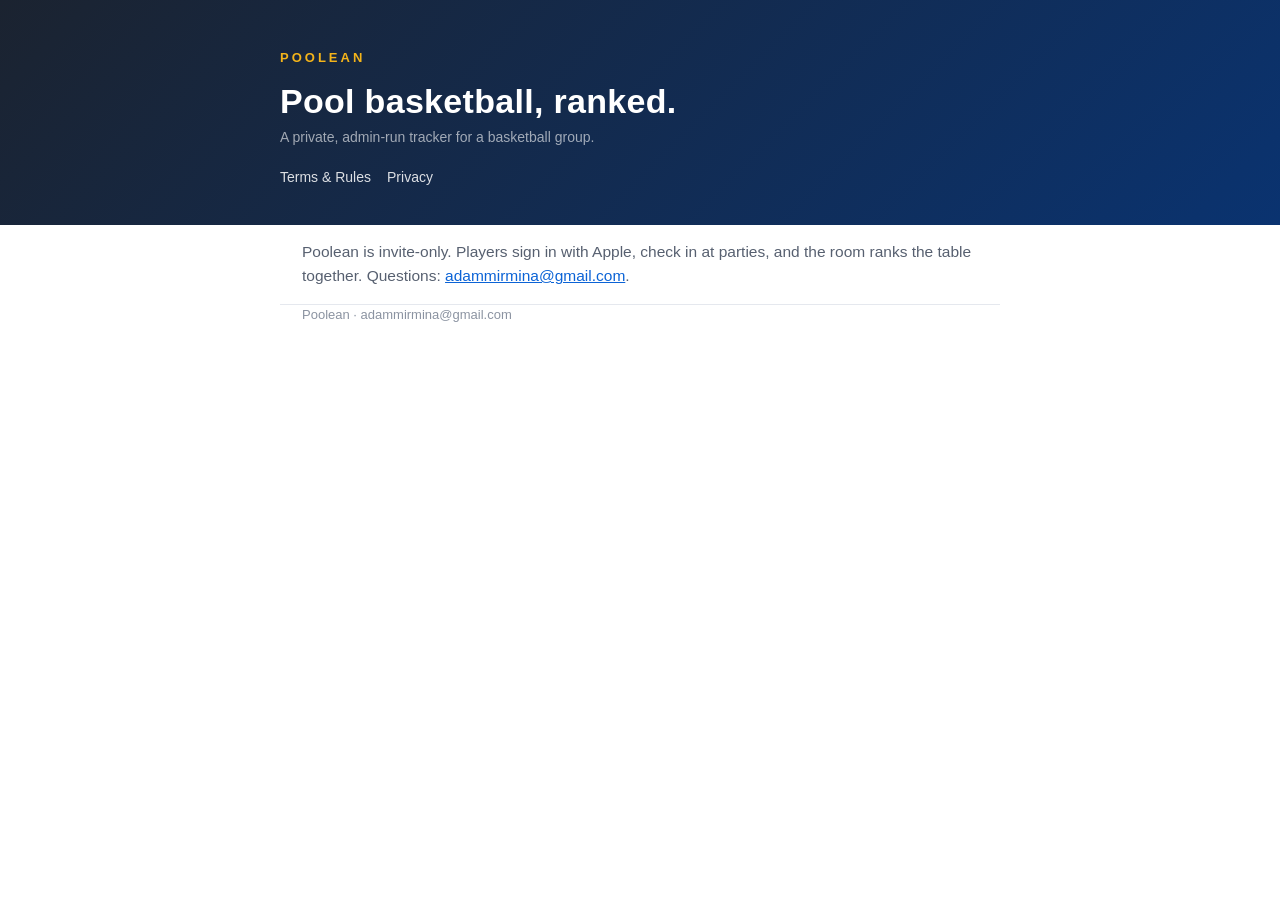
==== index.html @ 835ed88e "Poolean legal pages (privacy + terms)" ====
<!DOCTYPE html>
<html lang="en">
<head>
<meta charset="utf-8">
<meta name="viewport" content="width=device-width, initial-scale=1">
<title>Poolean</title>
<link rel="stylesheet" href="style.css">
</head>
<body>
<header>
  <div class="wrap">
    <div class="brand">POOLEAN</div>
    <h1>Pool basketball, ranked.</h1>
    <p>A private, admin-run tracker for a basketball group.</p>
    <nav><a href="terms.html">Terms &amp; Rules</a><a href="privacy.html">Privacy</a></nav>
  </div>
</header>
<main class="wrap">
  <p>Poolean is invite-only. Players sign in with Apple, check in at parties, and the room ranks the table together. Questions: <a href="mailto:adammirmina@gmail.com">adammirmina@gmail.com</a>.</p>
</main>
<footer class="wrap">Poolean · adammirmina@gmail.com</footer>
</body>
</html>
---- style.css ----
:root { --ink:#15191F; --ink2:#576070; --ink3:#8B93A1; --blue:#0B63D6; --gold:#F4B41A; --bg:#0A3370; --line:#E5E8EE; }
* { box-sizing:border-box; }
body { margin:0; font-family:-apple-system,BlinkMacSystemFont,"Segoe UI",Roboto,Helvetica,Arial,sans-serif; color:var(--ink); background:#fff; line-height:1.55; }
header { background:linear-gradient(135deg,#1B2330,#0A3370); color:#fff; padding:48px 22px 36px; }
.wrap { max-width:720px; margin:0 auto; padding:0 22px; }
header .wrap { padding:0; }
.brand { font-size:13px; letter-spacing:3px; color:var(--gold); font-weight:700; }
h1 { font-size:34px; line-height:1.15; margin:14px 0 6px; letter-spacing:0.3px; }
header p { color:rgba(255,255,255,0.6); margin:0; font-size:14px; }
main { padding:34px 0 60px; }
h2 { font-size:17px; margin:30px 0 6px; }
p, li { color:var(--ink2); font-size:15.5px; }
a { color:var(--blue); }
ul { padding-left:20px; }
.updated { color:var(--ink3); font-size:13px; margin-top:4px; }
nav { margin-top:18px; font-size:14px; }
nav a { color:rgba(255,255,255,0.85); margin-right:16px; text-decoration:none; }
footer { border-top:1px solid var(--line); padding:24px 0; color:var(--ink3); font-size:13px; }
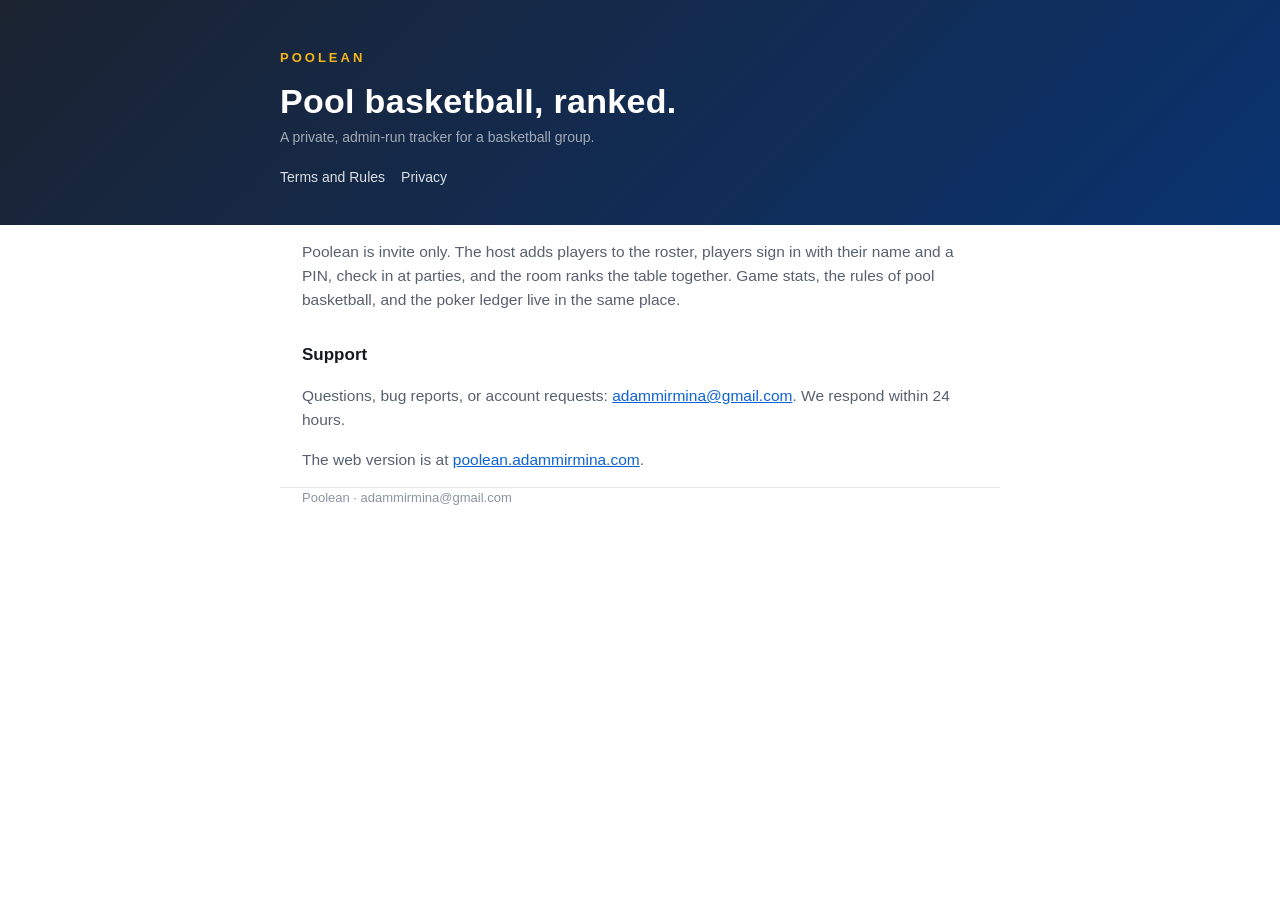
==== commit 69a4510a: "Legal pages: name and PIN sign-in, PocketBase hosting, location, comments, poker ledger, in-app dele" ====
--- a/index.html
+++ b/index.html
@@ -12,11 +12,14 @@
     <div class="brand">POOLEAN</div>
     <h1>Pool basketball, ranked.</h1>
     <p>A private, admin-run tracker for a basketball group.</p>
-    <nav><a href="terms.html">Terms &amp; Rules</a><a href="privacy.html">Privacy</a></nav>
+    <nav><a href="terms.html">Terms and Rules</a><a href="privacy.html">Privacy</a></nav>
   </div>
 </header>
 <main class="wrap">
-  <p>Poolean is invite-only. Players sign in with Apple, check in at parties, and the room ranks the table together. Questions: <a href="mailto:adammirmina@gmail.com">adammirmina@gmail.com</a>.</p>
+  <p>Poolean is invite only. The host adds players to the roster, players sign in with their name and a PIN, check in at parties, and the room ranks the table together. Game stats, the rules of pool basketball, and the poker ledger live in the same place.</p>
+  <h2>Support</h2>
+  <p>Questions, bug reports, or account requests: <a href="mailto:adammirmina@gmail.com">adammirmina@gmail.com</a>. We respond within 24 hours.</p>
+  <p>The web version is at <a href="https://poolean.adammirmina.com">poolean.adammirmina.com</a>.</p>
 </main>
 <footer class="wrap">Poolean · adammirmina@gmail.com</footer>
 </body>
